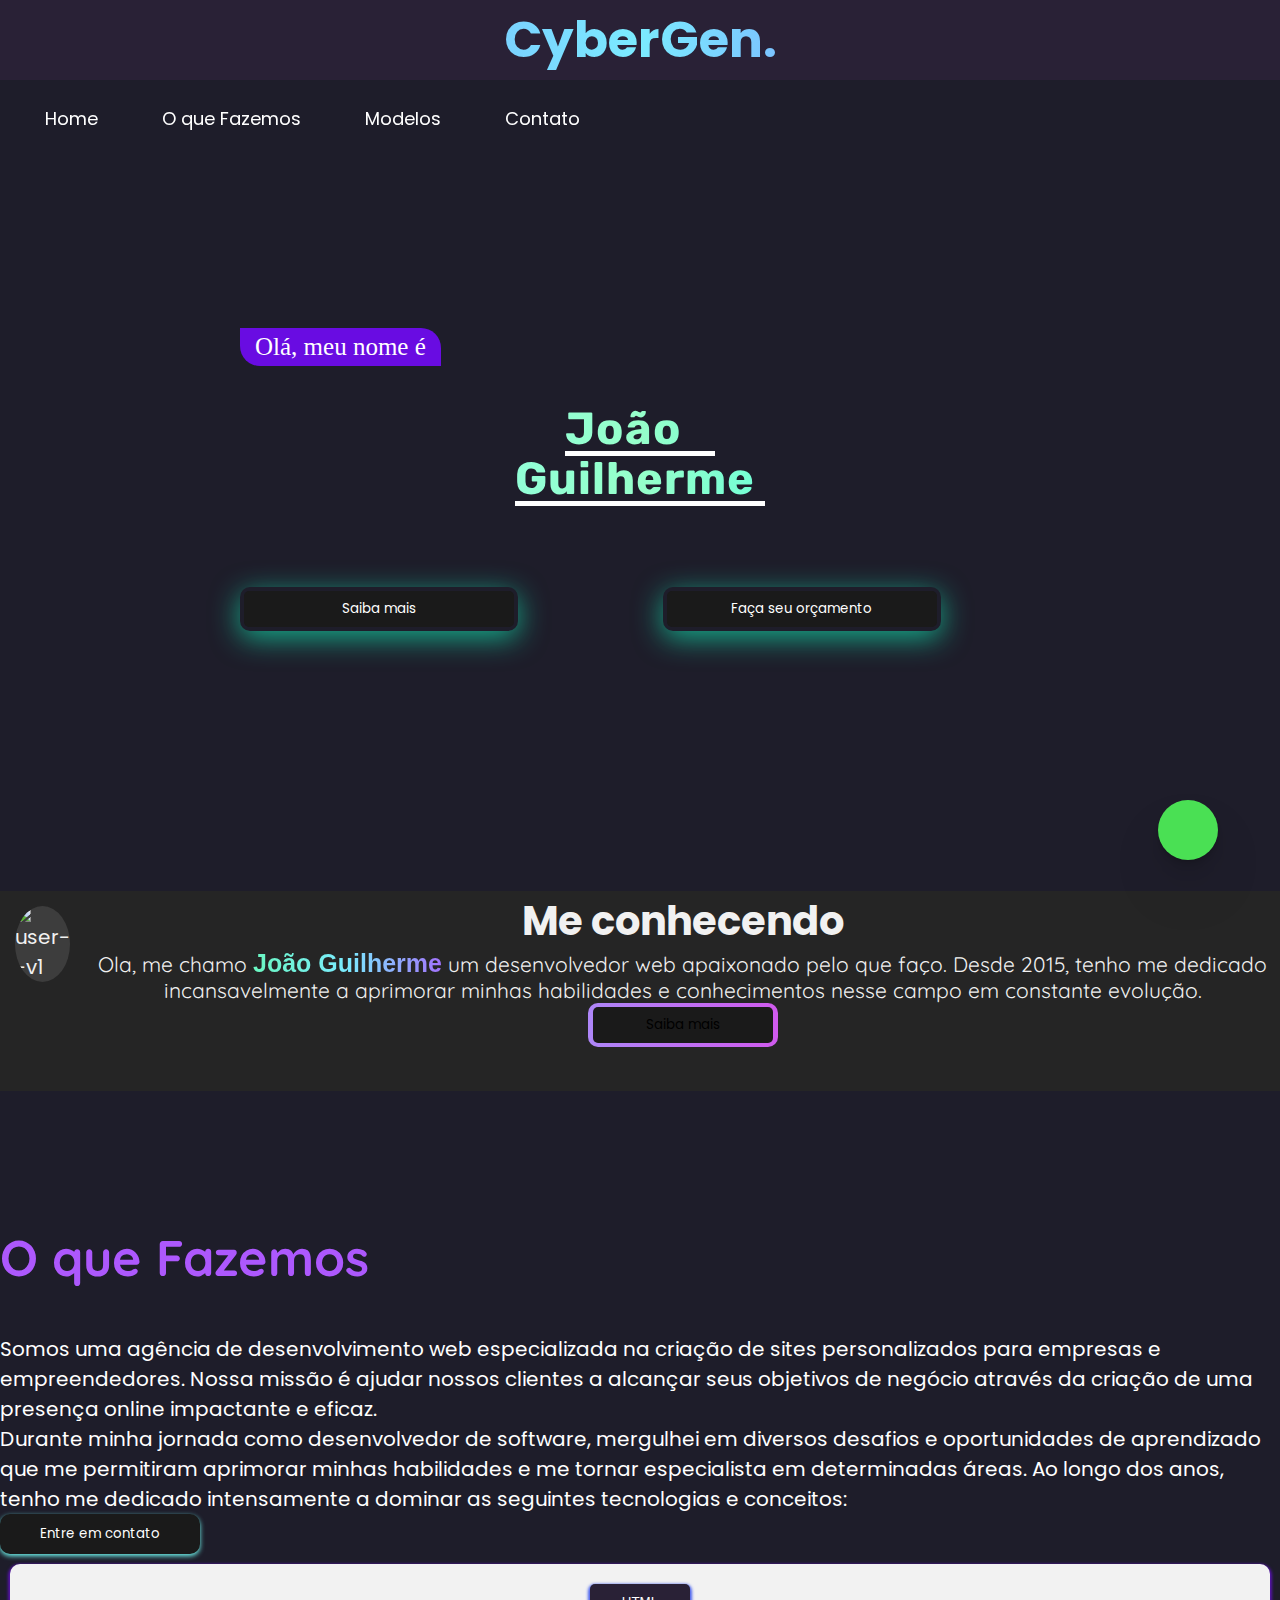
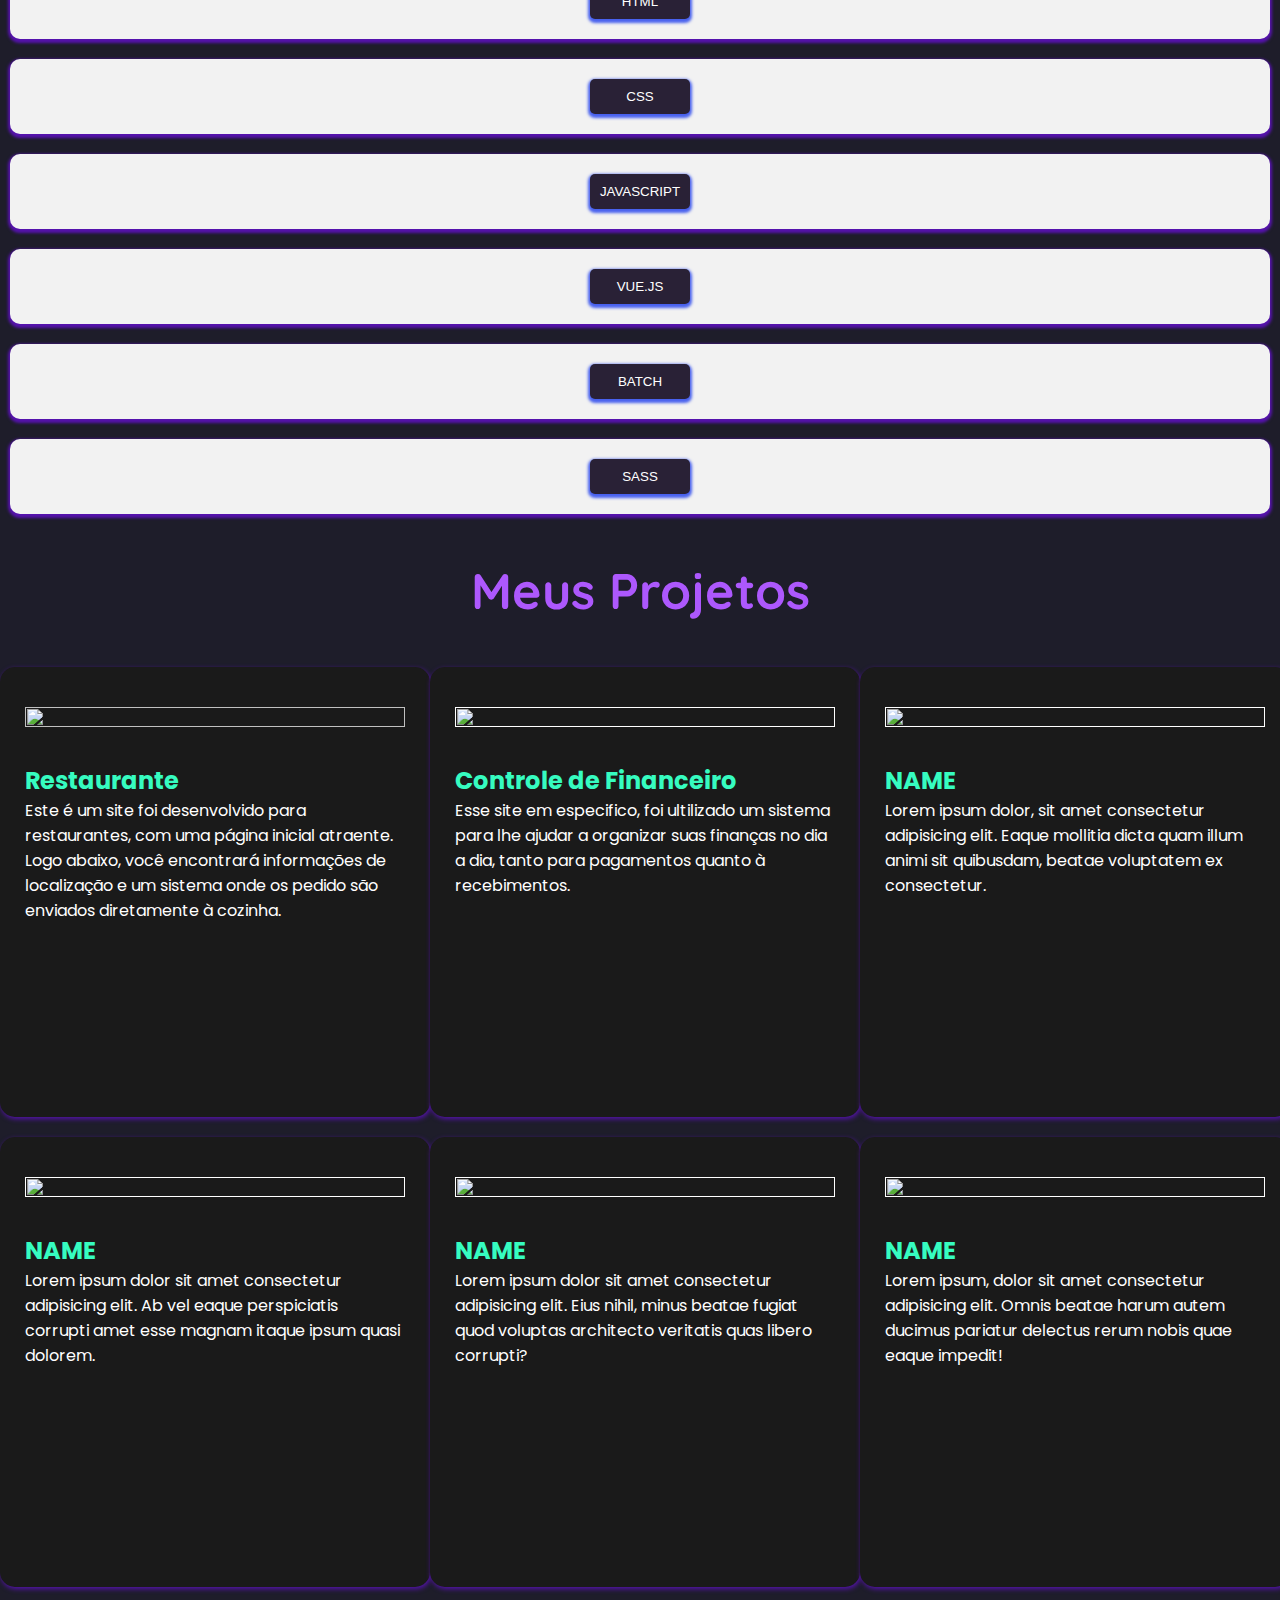
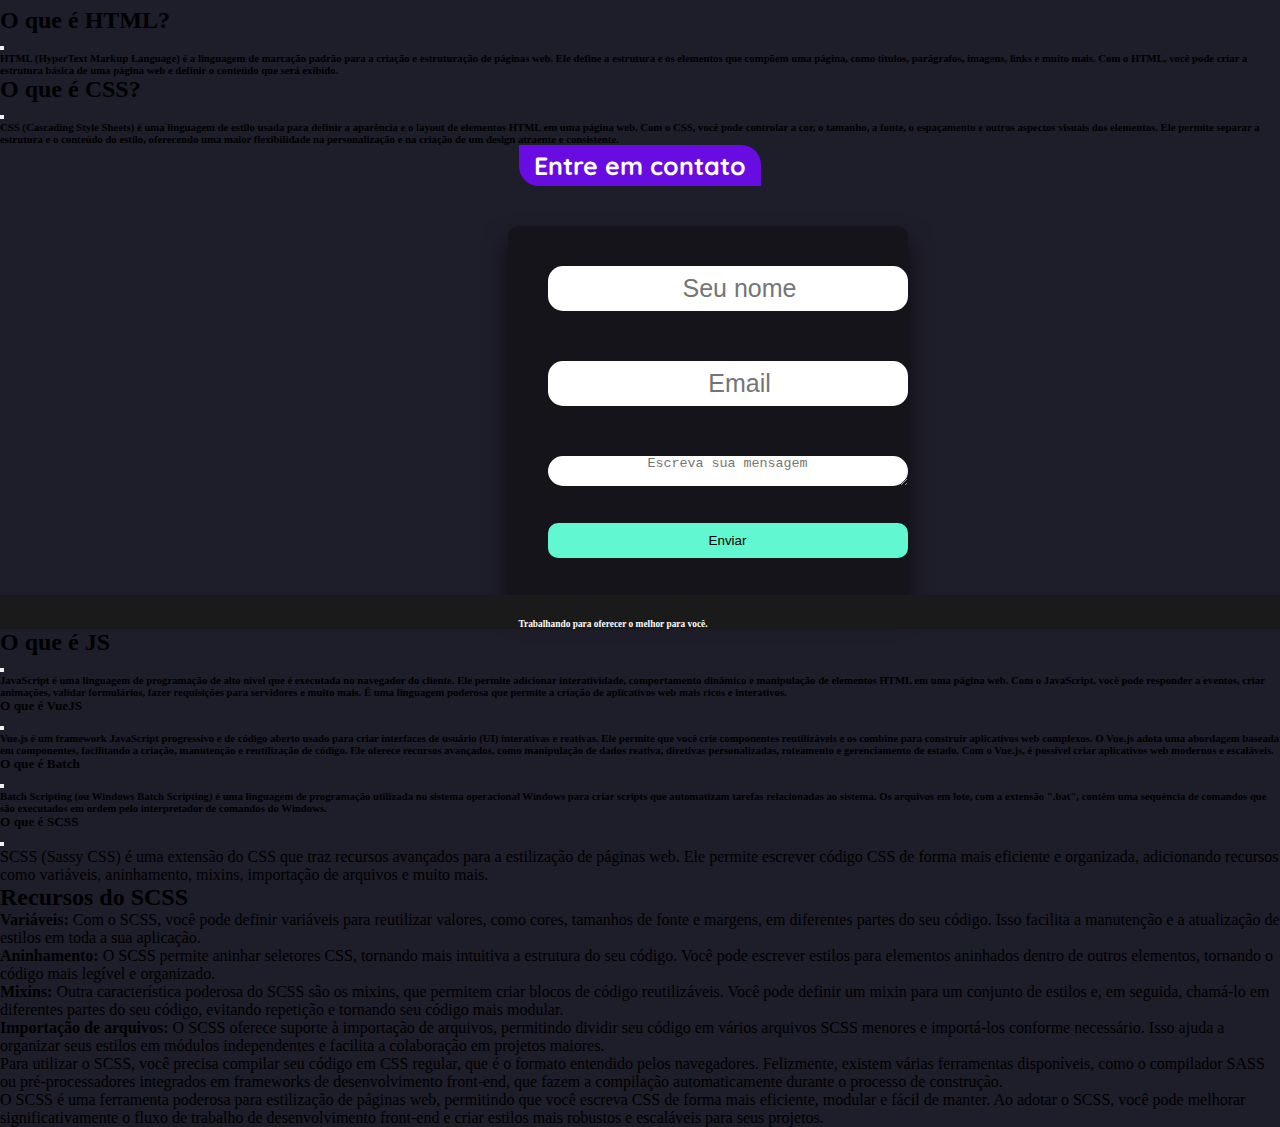
==== index.html @ 1cf675a3 "Add files via upload" ====
<!DOCTYPE html>
<html lang="en">

<head>
  <meta charset="UTF-8">
  <meta http-equiv="X-UA-Compatible" content="IE=edge">
  <meta name="viewport" content="width=device-width, initial-scale=1.0">
  <link rel="stylesheet" href="style.css">
  <link rel="preconnect" href="https://fonts.googleapis.com">
  <link rel="preconnect" href="https://fonts.gstatic.com" crossorigin>
  <link href="https://fonts.googleapis.com/css2?family=Space+Grotesk&display=swap" rel="stylesheet">
  <link href="https://cdn.jsdelivr.net/npm/bootstrap@5.3.0-alpha3/dist/css/bootstrap.min.css" rel="stylesheet"
    integrity="sha384-KK94CHFLLe+nY2dmCWGMq91rCGa5gtU4mk92HdvYe+M/SXH301p5ILy+dN9+nJOZ" crossorigin="anonymous">
  <link rel="preconnect" href="https://fonts.googleapis.com">
  <link rel="preconnect" href="https://fonts.gstatic.com" crossorigin>
  <link href="https://fonts.googleapis.com/css2?family=Quicksand&display=swap" rel="stylesheet">
  <link rel="preconnect" href="https://fonts.googleapis.com">
  <link rel="preconnect" href="https://fonts.gstatic.com" crossorigin>
  <link href="https://fonts.googleapis.com/css2?family=Quicksand&display=swap" rel="stylesheet">
  <link rel="preconnect" href="https://fonts.googleapis.com">
  <link rel="preconnect" href="https://fonts.gstatic.com" crossorigin>
  <link href="https://fonts.googleapis.com/css2?family=Raleway:wght@100;200;300;400;700;900&display=swap" <link
    rel="preconnect" href="https://fonts.googleapis.com">
  <link rel="preconnect" href="https://fonts.gstatic.com" crossorigin>
  <link href="https://fonts.googleapis.com/css2?family=Rubik&display=swap" rel="stylesheet">
  <link rel="preconnect" href="https://fonts.googleapis.com">
  <link rel="preconnect" href="https://fonts.gstatic.com" crossorigin>
  <link href="https://fonts.googleapis.com/css2?family=Poppins&display=swap" rel="stylesheet">
  <link rel="shortcut icon" href="icons8-código-fonte-100.png" type="image/x-icon">
  <title>CyberGen.</title>
  <style>
    .whatsapp-fixed {
      position: fixed;
      bottom: 40px;
      right: 62px;
      z-index: 9;
    }

    .btn-whatsapp {
      background-color: #4ae054;
      color: #fff;
      border-radius: 100%;
      transition: background-color .5s;
      width: 60px !important;
      height: 60px !important;
      line-height: 70px;
      position: relative !important;
      display: block;
      transform: none !important;
      z-index: 9;
      text-align: center;
      box-shadow:
        0 1px 2px rgba(0, 0, 0, 0.07),
        0 2px 4px rgba(0, 0, 0, 0.07),
        0 4px 8px rgba(0, 0, 0, 0.07),
        0 8px 16px rgba(0, 0, 0, 0.07),
        0 16px 32px rgba(0, 0, 0, 0.07),
        0 32px 64px rgba(0, 0, 0, 0.07);
    }

    .btn-whatsapp:hover {
      background-color: #53ca5b;
    }

    .whatsapp-fixed a.video-vemo-icon.btn-whatsapp i {
      font-size: 32px;
      color: #fff;
      animation: sm-shake-animation linear 1.5s infinite;
      animation-delay: 3s;
    }

    .rs-video .animate-border .video-vemo-icon:before {
      content: "";
      border: 2px solid #fff;
      position: absolute;
      z-index: 0;
      left: 50%;
      top: 50%;
      opacity: 0;
      transform: translateX(-50%) translateY(-50%);
      display: block;
      width: 180px;
      height: 180px;
      border-radius: 50%;
      animation: zoomBig 3.25s linear infinite;
      -webkit-animation-delay: 4s;
      animation-delay: 4s;
    }

    .rs-video .animate-border .video-vemo-icon:after {
      content: "";
      border: 2px solid #fff;
      position: absolute;
      opacity: 0;
      z-index: 0;
      left: 50%;
      top: 50%;
      transform: translateX(-50%) translateY(-50%);
      display: block;
      width: 180px;
      height: 180px;
      border-radius: 50%;
      animation: zoomBig 3.25s linear infinite;
      -webkit-animation-delay: 3s;
      animation-delay: 3s;
    }

    .btn-whatsapp:after,
    .btn-whatsapp:before {
      border: 2px solid #30bf39 !important;
      width: 130px !important;
      height: 130px !important;
    }

    .sm-red-dot {
      position: absolute;
      right: 4px;
      top: 4px;
      width: 12px;
      height: 12px;
      margin: 0 auto;
      background: red;
      transform: scale(0);
      border-radius: 50%;
      animation-name: notificationPoint;
      animation-duration: 300ms;
      animation-fill-mode: forwards;
      animation-delay: 3s;
    }

    .quick-message {
      position: absolute;
      bottom: 4px;
      right: 88px;
      width: max-content;
      border-radius: 0;
      background: #393b39;
    }

    .line-up {
      opacity: 0;
      animation-name: anim-lineUp;
      animation-duration: 0.75s;
      animation-fill-mode: forwards;
      animation-delay: 5s;
    }

    .quick-message p {
      line-height: 40px;
      font-size: 15px;
      padding: 4px 16px;
      height: 40px;
      position: relative;
      color: #fff;
      margin: 0;
    }

    .quick-message .seta-direita:before {
      display: inline-block;
      content: "";
      vertical-align: middle;
      width: 0;
      height: 0;
      border-top: 20px solid transparent;
      border-bottom: 20px solid transparent;
      border-left: 20px solid #393b39;
      position: absolute;
      bottom: 3px;
      right: -30px;
    }

    #hover-message {
      display: none;
    }

    .whatsapp-fixed:hover #hover-message {
      display: block;
    }

    @keyframes zoomBig {
      0% {
        transform: translate(-50%, -50%) scale(.5);
        opacity: 1;
        border-width: 3px
      }

      40% {
        opacity: .5;
        border-width: 2px
      }

      65% {
        border-width: 1px
      }

      100% {
        transform: translate(-50%, -50%) scale(1);
        opacity: 0;
        border-width: 1px
      }
    }

    @keyframes sm-shake-animation {
      0% {
        transform: rotate(0) scale(1) skew(0.017rad)
      }

      25% {
        transform: rotate(0) scale(1) skew(0.017rad)
      }

      35% {
        transform: rotate(-0.3rad) scale(1) skew(0.017rad)
      }

      45% {
        transform: rotate(0.3rad) scale(1) skew(0.017rad)
      }

      55% {
        transform: rotate(-0.3rad) scale(1) skew(0.017rad)
      }

      65% {
        transform: rotate(0.3rad) scale(1) skew(0.017rad)
      }

      75% {
        transform: rotate(0) scale(1) skew(0.017rad)
      }

      100% {
        transform: rotate(0) scale(1) skew(0.017rad)
      }
    }

    @keyframes notificationPoint {
      from {
        transform: scale(0)
      }

      to {
        transform: scale(1)
      }
    }

    @keyframes anim-lineUp {
      from {
        transform: translateY(100%);
      }

      to {
        opacity: 1;
        transform: translateY(0%);
      }
    }
  </style>

</head>

<body style="background:#1e1d2a; color: white;" id="body">
  <nav class="nav" id="nav">
    <div class="nav-title" id="title-nav"><a href="index.php" style="text-decoration: none;">CyberGen.</a></div>
    <div class="d-flex justify-content-center nav-menu">
      <a href="index.php" class="line text-nav" onclick="linkOpenNav('secao1')">Home</a>
      <a href="#about" class="line text-nav" onclick="linkOpenNav('secao2')">O que Fazemos</a>
      <a href="#modelo" class="line text-nav" onclick="linkOpenNav('secao3')">Modelos</a>
      <a href="https://wa.me/5537999066606" class="line text-nav" onclick="linkOpenNav('secao4')"
        target="_blank">Contato</a>
    </div>
  </nav>
  <!-- Whatsapp botão -->
  <div class="rs-video whatsapp-fixed">
    <div class="animate-border">
      <a alt="Whatsapp" class="video-vemo-icon btn-whatsapp" aria-label="WhatsApp"
        href="http://api.whatsapp.com/send?1=pt_BR&amp;phone=5521971308336" target="_blank" rel="noopener noreferrer"
        onclick="gtag_report_conversion(undefined)">
        <i class="fab fa-whatsapp"></i>
        <div class="sm-red-dot"></div>
      </a>
    </div>
  </div>



  <div class="container d-block gtx-aport text-center ">
    <div class="row">
      <div class=" mt-5">
        <div class=" d-flex">
          <div class="d-block gtx">
            <div class="before_name ">Olá, meu nome é</div><br>
            <div class="name">
              <div class=" joaoname"><span class="nameone"> João</span> <span class="nametwo">Guilherme</span> </div>
            </div>
            <div class="icons">
              <a href="" target="_blank"><img src="img/icons8-telegram-48.png" alt=""></a>
              <a href="" target="_blank"><img src="img/icons8-twitter-48.png" alt=""></a>
              <a href="https://github.com/Joao-Soaress" target="_blank"><img src="img/icons8-github-48.png" alt=""></a>
            </div>
            <div class="div">
              <div class="btn-gtx gradient-border mb-5 btn-side">
                <button class="btn-dark btn-general-m1 text-light"><a href="joao.html" target="_blank">Saiba
                    mais</a></button>
              </div>
              <div class=" btn-gtx gradient-border mb-5 btn-con btn-side btn-si">
                <button class="btn-dark btn-general-m1 text-light"><a href="joao.html" target="_blank">Faça seu
                    orçamento</a></button>
              </div>

            </div>
            <a href="#about">
              <div class="scroll-arrows">

                <i class="fas fa-chevron-down text-light"></i>
                <i class="fas fa-chevron-down  text-light"></i>
              </div>
            </a>

          </div>


          <div class="main">
            <a href="saibamais.htlm" target="_blank">

              <img src="img/svgviewer-output (8).png " class="img-abrend" style="  margin-top: 20vh;    height: 35vh; "
                alt="">
            </a>
          </div>
        </div>
      </div>
    </div>
  </div>
  <i id="about"></i>
  <div class="d-block">

    <br>
    <div class="conteiner apre">
      <div class="apresentacao d-flex" style="width: 100%;background-color: rgb(37, 37, 37);">
        <div class="img-joao-gtx"><img class="border-img" src="https://img.icons8.com/ios/100/000000/user--v1.png"
            alt="user--v1" / style="border-radius: 50%;" alt="">
        </div>
        <div class="text-apre-gtx1 text-center mt-1">
          <div class="text-center">
            <h1>Me conhecendo</h1>
          </div>
          <div class="content font-5 mt-3">
            <p>Ola, me chamo <span class="Joao">João Guilherme</span> um desenvolvedor web apaixonado pelo que
              faço. Desde 2015, tenho me dedicado incansavelmente a aprimorar minhas habilidades e conhecimentos
              nesse campo em constante evolução. </p>
          </div>
          <div class="button gradient-border animationhover mb-5">
            <a href="joao.html" target="_blank"><button class="btn-dark text-light text ">Saiba mais</button></a>
          </div>
        </div>
      </div>

    </div>
  </div>
  <div class="container-block">
    <div class="container-fluid" id="secao1">
      <div class="row">
        <div class="col-lg-6 col-md-12 align-self-center text-center" style="margin: 0 auto;">
          <h2 class="title-section">O que Fazemos</h2>
          <p class="description-section">
            Somos uma agência de desenvolvimento web especializada na criação de sites personalizados para
            empresas e empreendedores. Nossa missão é ajudar nossos clientes a alcançar seus objetivos de negócio
            através da criação de uma presença online impactante e eficaz.
          </p>
          <p class="description-section">
            Durante minha jornada como desenvolvedor de software, mergulhei em diversos desafios e oportunidades de
            aprendizado que me permitiram aprimorar minhas habilidades e me tornar especialista em determinadas
            áreas. Ao longo dos anos, tenho me dedicado intensamente a dominar as seguintes tecnologias e conceitos:
          </p>
          <div class="img-cont">
            <img src="img/icons8-html-96.png" alt="" class="card-img-top">
            <img src="img/icons8-css-96.png" alt="" class="card-img-top">
            <img src="img/icons8-js-96.png" alt="" class="card-img-top">
            <img src="img/icons8-vue-js-96.png" alt="" class="card-img-top">
            <img
              src="img/png-clipart-batch-file-computer-icons-computer-file-ms-dos-cmd-icon-electronics-commandline-interface.png"
              alt="" class="card-img-top">
            <img src="https://cdn.jsdelivr.net/gh/devicons/devicon/icons/sass/sass-original.svg" alt=""
              class="card-img-top">
          </div>
          <button class="btn-portifolio btn-dark" style="font-family: 'Poppins', sans-serif;">
            <a href="" class="text-decoration-none">Entre em contato</a>
          </button>
        </div>
        <div class="col-lg-5 col-md-12 display-teste">
          <div class="row">
            <div class="col-md-4 col-sm-6">
              <div class="card bg-dark">
                <img src="img/icons8-html-96.png" alt="" class="card-img-top">
                <button class="bnt cont-btn" type="button" data-bs-toggle="modal"
                  data-bs-target="#modalhtml">HTML</button>
              </div>
            </div>
            <div class="col-md-4 col-sm-6">
              <div class="card bg-dark">
                <img src="img/icons8-css-96.png" alt="" class="card-img-top">
                <button class="bnt cont-btn" type="button" data-bs-toggle="modal"
                  data-bs-target="#modalcss">CSS</button>
              </div>
            </div>
            <div class="col-md-4 col-sm-6">
              <div class="card bg-dark">
                <img src="img/icons8-js-96.png" alt="" class="card-img-top">
                <button class="bnt cont-btn" type="button" data-bs-toggle="modal"
                  data-bs-target="#meujs">JavaScript</button>
              </div>
            </div>
            <div class="col-md-4 col-sm-6">
              <div class="card bg-dark">
                <img src="img/icons8-vue-js-96.png" alt="" class="card-img-top">
                <button class="bnt cont-btn" type="button" data-bs-toggle="modal"
                  data-bs-target="#meuvue">Vue.js</button>
              </div>
            </div>
            <div class="col-md-4 col-sm-6">
              <div class="card bg-dark">
                <img
                  src="img/png-clipart-batch-file-computer-icons-computer-file-ms-dos-cmd-icon-electronics-commandline-interface.png"
                  alt="" class="card-img-top">
                <button class="bnt cont-btn" type="button" data-bs-toggle="modal"
                  data-bs-target="#modalpython">Batch</button>
              </div>
            </div>
            <div class="col-md-4 col-sm-6">
              <div class="card bg-dark">
                <img src="https://cdn.jsdelivr.net/gh/devicons/devicon/icons/sass/sass-original.svg" alt=""
                  class="card-img-top">
                <button class="bnt cont-btn" data-bs-toggle="modal" data-bs-target="#modalscss">Sass</button>
              </div>
            </div>
          </div>
        </div>
      </div>
    </div>
  </div> <i id="modelo"></i>




  <div class="container-fluid">
    <div class="row">
      <div class="models">
        <div class=" align-self-center text-center">
          <h2 class="title-section models-title">Meus Projetos</h2>
          <div class="grid__projetos">
            <div class="box__models">
              <div class="content-text-hover"><a href="restaurante-exemplo/index.html">
                  <div class="content-text">
                    <img src="img - Copia (2)/page-down-restaurante.png" alt="">

                    <div class="text-card">
                      <h2 class="h2-card">Restaurante</h2>
                      <span>Este é um site foi desenvolvido para restaurantes, com uma página inicial atraente. Logo
                        abaixo, você encontrará informações de localização e um sistema onde os pedido são enviados
                        diretamente à cozinha.</span><br>
                </a>

              </div>
            </div>
          </div>
        </div>

        <div class="box__models">
          <div class="content-text-hover"><a href="">
              <div class="content-text">
                <img src="img/pagamento.png" alt="">

                <div class="text-card">
                  <h2 class="h2-card">Controle de Financeiro</h2>
                  <span>Esse site em especifico, foi ultilizado um sistema para lhe ajudar a organizar suas finanças no
                    dia a dia, tanto para pagamentos quanto à recebimentos. </span>
            </a>

          </div>

        </div>
      </div>
    </div>
    <div class="box__models">
      <div class="content-text-hover"><a href="">
          <div class="content-text">
            <img src="" alt="">

            <div class="text-card">
              <h2 class="h2-card">NAME</h2>
              <span>Lorem ipsum dolor, sit amet consectetur adipisicing elit. Eaque mollitia dicta quam illum animi sit
                quibusdam, beatae voluptatem ex consectetur.</span>
        </a>

      </div>
    </div>
  </div>
  </div>
  <div class="box__models">
    <div class="content-text-hover"><a href="">
        <div class="content-text">
          <img src="" alt="">

          <div class="text-card">
            <h2 class="h2-card">NAME</h2>
            <span>Lorem ipsum dolor sit amet consectetur adipisicing elit. Ab vel eaque perspiciatis corrupti amet esse
              magnam itaque ipsum quasi dolorem.</span>
      </a>

    </div>



  </div>
  </div>
  </div>
  <div class="box__models">
    <div class="content-text-hover">
      <div class="content-text"> <a href="">
          <img src="" alt="">

          <div class="text-card">
            <h2 class="h2-card">NAME</h2>
            <span>Lorem ipsum dolor sit amet consectetur adipisicing elit. Eius nihil, minus beatae fugiat quod voluptas
              architecto veritatis quas libero corrupti?</span>
        </a>

      </div>



    </div>
  </div>
  </div>
  <div class="box__models">
    <div class="content-text-hover">
      <div class="content-text"> <a href="">
          <img src="" alt="">

          <div class="text-card">
            <h2 class="h2-card">NAME</h2>
            <span>Lorem ipsum, dolor sit amet consectetur adipisicing elit. Omnis beatae harum autem ducimus pariatur
              delectus rerum nobis quae eaque impedit!</span>
        </a>

      </div>


    </div>
  </div>
  </div>
  </div>

  </div>
  </div>
  </div>
  </div>

  <!-- Modal -->
  <div class="modal text-dark fade" id="modalhtml" tabindex="-1" aria-labelledby="meuModalLabel" aria-hidden="true">
    <div class="modal-dialog">
      <div class="modal-content">
        <div class="modal-header">
          <h2 class="modal-title" id="meuModalLabel">O que é HTML?</h2>
          <button type="button" class="btn-close" data-bs-dismiss="modal" aria-label="Fechar"></button>
        </div>
        <div class="modal-body">
          <h6>HTML (HyperText Markup Language) é a linguagem de marcação padrão para a criação e estruturação de
            páginas web. Ele define a estrutura e os elementos que compõem uma página, como títulos, parágrafos,
            imagens, links e muito mais. Com o HTML, você pode criar a estrutura básica de uma página web e definir
            o conteúdo que será exibido.</h6>
        </div>

      </div>
    </div>
  </div>
  <div class="modal fade" id="modalcss" tabindex="-1" aria-labelledby="meuModalLabel" aria-hidden="true">
    <div class="modal-dialog">
      <div class="modal-content">
        <div class="modal-header">
          <h2 class="modal-title" id="meuModalLabel">O que é CSS?</h2>
          <button type="button" class="btn-close" data-bs-dismiss="modal" aria-label="Fechar"></button>
        </div>
        <div class="modal-body">
          <h6>CSS (Cascading Style Sheets) é uma linguagem de estilo usada para definir a aparência e o layout de
            elementos HTML em uma página web. Com o CSS, você pode controlar a cor, o tamanho, a fonte, o
            espaçamento e outros aspectos visuais dos elementos. Ele permite separar a estrutura e o conteúdo do
            estilo, oferecendo uma maior flexibilidade na personalização e na criação de um design atraente e
            consistente.</h6>
        </div>

      </div>
    </div>
  </div>




  <div class="contato">
    <h4 class="before_name text-center" style="color: white; font-family:'Quicksand'; text-align: center;">Entre em contato</h4>
        <div class="respo">
      <img src="img/logo-brando.png" alt="" style="margin-right: 15vh;">
      <div class="login-box">
        <form data-aos="fade-left" data-aos-delay="700" data-aos-easing="ease-in" data-aos-duration="1000" action="https://formsubmit.co/joaosocial1704@gmail.com" method="POST">
          <input type="text" name="name" class="inputs" style="width: 40vh;border: none;outline: none;" placeholder="Seu nome" required=""><br>
          <input type="email" name="email" class="inputs" style="width:40vh;border: none;outline: none;" placeholder="Email" required=""><br>
          <textarea class="inputs textarea" name="message" placeholder="Escreva sua mensagem" style="width: 40vh;border: none;outline: none;text-align: center;"></textarea>
          <button type="submit"onclick="enviarEmail()">Enviar</button>
        </form>
      </div>
    </div>
  </div>
  <footer class="footer">
    <div class="text-footer">
      <h6 style="margin-top: auto;">Trabalhando para oferecer o melhor para você.</h6>
      <div class="icons">
        <a href=""><img src="img/icons8-telegram-48.png" alt=""></a>
        <a href=""><img src="img/icons8-twitter-48.png" alt=""></a>
        <a href=""> <img src="img/icons8-github-48.png" alt=""></a>
      </div>
    </div>
  </footer>

  <div class="modal fade" id="meujs" tabindex="-1" aria-labelledby="meuModalLabel" aria-hidden="true">
    <div class="modal-dialog">
      <div class="modal-content">
        <div class="modal-header">
          <h2 class="modal-title" id="meuModalLabel">O que é JS</h5>
            <button type="button" class="btn-close" data-bs-dismiss="modal" aria-label="Fechar"></button>
        </div>
        <div class="modal-body">
          <h6>JavaScript é uma linguagem de programação de alto nível que é executada no navegador do cliente. Ele
            permite adicionar interatividade, comportamento dinâmico e manipulação de elementos HTML em uma página
            web. Com o JavaScript, você pode responder a eventos, criar animações, validar formulários, fazer
            requisições para servidores e muito mais. É uma linguagem poderosa que permite a criação de aplicativos
            web mais ricos e interativos.</h6>
        </div>
      </div>
    </div>
  </div>
  <div class="modal fade" id="meuvue" tabindex="-1" aria-labelledby="meuModalLabel" aria-hidden="true">
    <div class="modal-dialog">
      <div class="modal-content">
        <div class="modal-header">
          <h5 class="modal-title" id="meuModalLabel">O que é VueJS</h5>
          <button type="button" class="btn-close" data-bs-dismiss="modal" aria-label="Fechar"></button>
        </div>
        <div class="modal-body">
          <h6>
            Vue.js é um framework JavaScript progressivo e de código aberto usado para criar interfaces de usuário
            (UI) interativas e reativas. Ele permite que você crie componentes reutilizáveis e os combine para
            construir aplicativos web complexos. O Vue.js adota uma abordagem baseada em componentes, facilitando a
            criação, manutenção e reutilização de código. Ele oferece recursos avançados, como manipulação de dados
            reativa, diretivas personalizadas, roteamento e gerenciamento de estado. Com o Vue.js, é possível criar
            aplicativos web modernos e escaláveis.</h6>
        </div>

      </div>
    </div>
  </div>
  <div class="modal fade" id="modalpython" tabindex="-1" aria-labelledby="meuModalLabel" aria-hidden="true">
    <div class="modal-dialog">
      <div class="modal-content">
        <div class="modal-header">
          <h5 class="modal-title" id="meuModalLabel">O que é Batch</h5>
          <button type="button" class="btn-close" data-bs-dismiss="modal" aria-label="Fechar"></button>
        </div>
        <div class="modal-body">
          <h6>Batch Scripting (ou Windows Batch Scripting) é uma linguagem de programação utilizada no sistema
            operacional Windows para criar scripts que automatizam tarefas relacionadas ao sistema. Os arquivos em
            lote, com a extensão ".bat", contêm uma sequência de comandos que são executados em ordem pelo
            interpretador de comandos do Windows. </h6>
        </div>

      </div>
    </div>
  </div>
  <div class="modal fade " id="modalscss" tabindex="-1" aria-labelledby="meuModalLabel" aria-hidden="true">
    <div class="modal-dialog">
      <div class="modal-content">
        <div class="modal-header">
          <h5 class="modal-title" id="meuModalLabel">O que é SCSS</h5>
          <button type="button" class="btn-close" data-bs-dismiss="modal" aria-label="Fechar"></button>
        </div>
        <div class="modal-body">
          <p>SCSS (Sassy CSS) é uma extensão do CSS que traz recursos avançados para a estilização de páginas web.
            Ele permite escrever código CSS de forma mais eficiente e organizada, adicionando recursos como
            variáveis, aninhamento, mixins, importação de arquivos e muito mais.</p>

          <h2>Recursos do SCSS</h2>
          <ul>
            <li><strong>Variáveis:</strong> Com o SCSS, você pode definir variáveis para reutilizar valores, como
              cores, tamanhos de fonte e margens, em diferentes partes do seu código. Isso facilita a manutenção e a
              atualização de estilos em toda a sua aplicação.</li>
            <li><strong>Aninhamento:</strong> O SCSS permite aninhar seletores CSS, tornando mais intuitiva a
              estrutura do seu código. Você pode escrever estilos para elementos aninhados dentro de outros
              elementos, tornando o código mais legível e organizado.</li>
            <li><strong>Mixins:</strong> Outra característica poderosa do SCSS são os mixins, que permitem criar
              blocos de código reutilizáveis. Você pode definir um mixin para um conjunto de estilos e, em seguida,
              chamá-lo em diferentes partes do seu código, evitando repetição e tornando seu código mais modular.
            </li>
            <li><strong>Importação de arquivos:</strong> O SCSS oferece suporte à importação de arquivos, permitindo
              dividir seu código em vários arquivos SCSS menores e importá-los conforme necessário. Isso ajuda a
              organizar seus estilos em módulos independentes e facilita a colaboração em projetos maiores.</li>
          </ul>

          <p>Para utilizar o SCSS, você precisa compilar seu código em CSS regular, que é o formato entendido pelos
            navegadores. Felizmente, existem várias ferramentas disponíveis, como o compilador SASS ou
            pré-processadores integrados em frameworks de desenvolvimento front-end, que fazem a compilação
            automaticamente durante o processo de construção.</p>

          <p>O SCSS é uma ferramenta poderosa para estilização de páginas web, permitindo que você escreva CSS de
            forma mais eficiente, modular e fácil de manter. Ao adotar o SCSS, você pode melhorar significativamente
            o fluxo de trabalho de desenvolvimento front-end e criar estilos mais robustos e escaláveis para seus
            projetos.</p>
        </div>

      </div>
    </div>
  </div>

  <script src="https://cdn.emailjs.com/sdk/2.6.4/email.min.js"></script>

  <script src="https://cdnjs.cloudflare.com/ajax/libs/bootstrap/5.0.0/js/bootstrap.bundle.min.js"></script>

  <script src="js/jquery-3.5.1.min.js"></script>
  <script src="js/bootstrap.min.js"></script>
  <script src="script.js"></script>
  <script src="https://kit.fontawesome.com/fc1c19f0f3.js" crossorigin="anonymous"></script>

</body>

</html>
---- style.css ----
@import url("https://fonts.googleapis.com/css2?family=Poppins&display=swap");
@import url("https://fonts.googleapis.com/css2?family=Poppins:wght@300&display=swap");
* {
  margin: 0;
  padding: 0;
  box-sizing: border-box;
}

body {
  overflow-x: hidden;
  border: none;
}
::selection {
  background: rgb(158, 68, 233);
  color: white;
}
body::-webkit-scrollbar {
  width: 5px; /* width of the entire scrollbar */
}
.img-cont {
  display: none;
}
/* CSS styles for larger screens */
@media (min-width: 768px) {
  /* Add your styles for larger screens here */
  .container-block {
    margin-top: 15vh;
  }
  .display {
    display: flex;
    padding-top: 10vh;
    align-items: flex-start;
  }
  .cont {
    width: 250px;
    height: 250px;
    border-radius: 10px;
  }
  .mt-md-5 {
    margin-top: 5rem;
  }
}

/* CSS styles for smaller screens */
@media (max-width: 767px) {
  /* Add your styles for smaller screens here */
  .container-block {
    margin-top: 10vh;
  }
  .display {
    display: block;
    padding-top: 0;
    align-items: flex-start;
  }
  .cont {
    width: 150px;
    height: 150px;
    border-radius: 5px;
  }
  .mt-md-5 {
    margin-top: 2rem;
  }
}

body::-webkit-scrollbar-track {
  background: linear-gradient(
    to right,
    rgb(59, 19, 206),
    rgb(61, 13, 173)
  ); /* color of the tracking area */
}

body::-webkit-scrollbar-thumb {
  background-color: rgb(42, 42, 44); /* color of the scroll thumb */
  border-radius: 20px; /* roundness of the scroll thumb */
}

.nav-title {
  font-size: 40px;
  color: white;
  text-align: center;
  padding-top: 5px;
  padding-left: 25px;
  padding: 15px;
  animation: move 4s linear infinite;
  background: linear-gradient(to right, #77f, #7bebff, #7a33ff, #33d0ff, #77f);
  background-clip: text;
  -webkit-background-clip: text;
  -webkit-text-fill-color: transparent;

  background-size: 200% auto;
  font: 700 50px/1 Poppins;
}
@keyframes move {
  to {
    background-position: 200% center;
  }
}
nav {
  height: 80px;
  width: 100%;
  justify-content: space-between;
  position: fixed;
  z-index: 999;
  background-color: #292136;
}

.text-nav {
  color: #5de4fc;
  text-decoration: none;
  font-size: 18px;
  margin-left: 30px;
  padding: 15px;
}

.mt-6 {
  justify-content: center;
}
/* The side navigation menu */

.sidenav.open {
  height: 100%; /* Full-height when open */
}

.content {
  margin-top: 0; /* Push content below the sidenav */
  transition: 0.5s; /* Transition effect for the content */
}

/* The navigation menu links */
.sidenav a,
input {
  padding: 8px 8px 8px 32px;
  text-decoration: none;
  font-size: 25px;
  color: white;
  display: block;
  text-align: center;
  font-family: "Raleway", sans-serif;
  transition: 0.3s;
  margin-bottom: 25px;
}

.line::after {
  content: "";
  position: absolute;
  width: 100%;
  height: 3px;
  top: -1px; /* Distância ajustada */
  left: 0;
  background-color: #7e38f0;
  visibility: hidden;
  transform: scaleX(0);
  transition: all 0.3s ease-in-out;
}

.line:hover::after {
  visibility: visible;
  transform: scaleX(1);
}

.line {
  margin-top: 10px; /* Margem superior ajustada */
  font-family: "Poppins", sans-serif;
  position: relative;
  display: inline-block;
  text-decoration: none;
  color: white;
}

/* When you mouse over the navigation links, change their color */
.sidenav a:hover {
  color: #42dbe6;
}

/* Position and style the close button (top right corner) */
.sidenav .closebtn {
  position: absolute;
  top: 0;
  right: 25px;
  font-size: 36px;
  margin-left: 50px;
}

.twiter {
  color: #00acee;
}
.title-section {
  color: #ad58fd;
  font-size: 50px;
  margin-top: 5vh;
  margin-bottom: 5vh;
  font-family: "Quicksand";
}
.description-section {
  font-family: "Poppins", sans-serif;
  font-size: 20px;
}
.about {
  height: 70vh;
}
.container-block {
  margin-top: 15vh;
}
.display {
  display: flex;
  align-items: flex-start;
  margin-right: auto;
}

.cont img {
  margin-left: auto;
  margin-right: auto;
  margin-top: 5vh;
  display: flex;
}
.card {
  display: flex;
  justify-content: center;
  align-items: center;
  position: relative;
  border-radius: 10px;
  box-shadow: 0 2px 3px 2px #5512ad;
  margin: 10px;
  --bs-bg-opacity: 1;
}
.cont-btn:hover {
  box-shadow: 0 1px 3px 1px #57f197;
}

.cont-btn {
  background-color: #292136;
  color: white;
  box-shadow: 0 2px 3px 2px #4861ee;
  transition: 0.3s;
  border: none;
  width: 100px;
  border-radius: 5px;
  height: 35px;
  text-transform: uppercase;
}

.btn-portifolio a {
  color: white;
}

.btn-portifolio:hover {
  box-shadow: 0 3px 6px rgb(0, 247, 255);
}

.btn-portifolio {
  width: 200px;
  height: 40px;
  background-color: #1a1a1a;
  border: none;
  box-shadow: 0 2px 5px rgb(113, 248, 241);
  border-radius: 10px;
  transition: 0.5s;
}

.display {
  display: flex;
  align-items: center;
  justify-content: center;
  flex-wrap: wrap;
}

.cont img {
  width: 100px;
  margin: 0;
}
.cont {
  display: flex;
  justify-content: center;
  align-items: center;

  position: relative;
  width: 150px;
  height: 200px;
  align-items: center;
  border-radius: 10px;
  box-shadow: 0 2px 3px 2px #5512ad;
  margin: 10px;
  background-color: #1a1a1a;
  flex-direction: column;
  flex: 1 0 20%; /* Define a largura relativa de cada item */
}

@media (max-width: 767px) {
  .row-lin {
    display: contents;
  }
  .display .row {
    display: flex;
  }
  .display {
    display: contents;
  }
}

/* cards */
.card {
  background-color: #f2f2f2;
  border-radius: 10px;
  padding: 20px;
  margin-bottom: 20px;
}

h2.title {
  font-size: 24px;
  margin-top: 0;
}

p.copy {
  font-size: 16px;
  color: #666;
}

button.btn {
  background-color: #337ab7;
  color: #fff;
  padding: 10px 20px;
  border: none;
  border-radius: 5px;
  font-size: 16px;
  cursor: pointer;
}

/* cards finish */
@media (max-width: 768px) {
  .cont {
    flex-basis: 45%; /* Em telas menores, aumenta o tamanho dos elementos para ocupar mais espaço */
  }
}

.mt-md-5 {
  margin-top: 5rem; /* ou a quantidade desejada em rem */
}

/* Style page content - use this if you want to push the page content to the right when you open the side navigation */

/* On smaller screens, where height is less than 450px, change the style of the sidenav (less padding and a smaller font size) */
@media screen and (max-height: 450px) {
  .sidenav {
    padding-top: 15px;
  }
  .sidenav a {
    font-size: 18px;
  }
}
/* part of low */
/* part of low */

a {
  text-decoration: none;
}
.ola button {
  text-decoration: none;
  color: #36ffbc;
}
.link-button {
  max-width: 320px;
  height: 60px;
  position: relative;
  border-radius: 10px;
  background: linear-gradient(to right, #a272fc, purple);
  margin-left: auto;
  margin-right: auto;
  animation: gradient 2s infinite;
  margin-bottom: 0;
}
.btn-general-m1:hover {
  color: black;
  transition: 0.3;
}

.btn-general-m1 {
  width: 30vh;
  background-color: #1a1a1a;
  font-family: "Poppins", sans-serif;
  border: none;
  border-radius: 5px;
  height: 4vh;
}
.contato {
  display: flex;
  align-items: center;
  flex-direction: column;
  background-color: #f2f2f2;
}
.respo{
  display: flex;
}


.btn-side:hover {
  box-shadow: rgb(113, 241, 250) 0px 3px 29px 0px;
}
.btn-con {
  margin-right: 30vh;
}
.btn-si{
  margin-left: 5vh;
}
.btn-gtx {
  max-width: 31vh;
  display: flex;
  padding: 4px;
  border-radius: 10px;
  /* background: linear-gradient(to right,#72c9fc, rgb(70, 223, 185)); */
  box-shadow: rgba(18, 252, 193, 0.637) 0px 7px 29px 0px;
  margin-right: auto;
  transition: 1s;
}

.btn-general-m1 a {
  text-decoration: none;
}

.btn-port-m1 {
  background-color: transparent;
}
.btn-port-m1-orcamento {
  background-color: transparent;
}
.text-port-m1 span {
  font-size: 30px;
  font-family: "Quicksand", sans-serif;
  width: 100%;
  margin-top: auto;
}
.text-port-m1 {
  display: flex;
}

.form {
  text-align: center;
  margin: 0;
  box-sizing: border-box;
  font-family: Inter, Helvetica, Arial, sans-serif;
  transition: all 0.5s ease;
  display: flex;
  flex-direction: column;
  background-color: #1e1d2a;
  padding: 60px 40px;
  border-radius: 15px;
  margin-left: 0;
  left: 0;
}
input {
  border-radius: 15px;
}
textarea {
  border-radius: 15px;
}
a {
  text-decoration: none;
}
.before_name {
  font-size: 25px;
  background-color: #690ce2;
  display: inline-block;
  padding: 5px 15px;
  margin-bottom: 40px;
  color: white;
  border-radius: 0px 20px;
}
.buttons {
  position: relative;
  display: flex;
  margin-top: 1%;
}
.input-side::placeholder {
  color: rgb(255, 255, 255); /* Defina a cor desejada aqui */
}
.input-side {
  border-radius: 50%;
  width: 60px;
  margin-top: 40px;
  height: 60px;
  border: none;
  background: rgb(93, 16, 236);
}
.input-side-js {
  width: 250px;
  border-radius: 10px;
  outline: none;
}
.gtx-port-m1 {
  justify-content: center;
  display: flex;
  height: 500px;
}
.about-m2 {
  display: flex;
  text-align: center;
  height: 100vh;
  position: relative;
}

.text-about-m2 {
  margin-top: 50px;
}
.imageOne .img-about {
  margin-top: 50px;
  max-width: 100%;
  height: auto;
}

.img-about {
  position: absolute;
  opacity: 0.6;
}
.imageOne {
  position: absolute;
  background-size: contain;
  z-index: 1;
  opacity: 1;
}
.imageTwo {
  margin-left: 150px;
  margin-top: 50px;
  opacity: 0.9;
  z-index: 2;
  opacity: 1;
  position: absolute;
}
.images {
  margin-top: 80px;
}
.img {
  position: absolute;
}
.image-about {
  height: 20%;
  border-radius: 40px;
  width: 100%;
}
.QuemSomos {
  color: #42dbe6;
  font-size: 16px;
  font-family: "Roboto", sans-serif;
  margin-right: 50px;
  z-index: 55;
}
.text-about-m2 {
  margin-left: auto;
}
.title-about {
  font-family: "Montserrat", sans-serif;
  margin-right: 10px;
}
.h4-class {
  font-size: 19px;
  line-height: 1.3em;
  font-family: "Montserrat", sans-serif;
  color: rgb(255, 255, 255);
  margin-left: 10px;
  padding-top: 20px;
}
.mude {
  font-family: "Wix Madefor Text", sans-serif;
  font-size: 55px;
  opacity: 1;
  z-index: 2;
}
.mude2 {
  font-family: "Roboto Condensed", sans-serif;
  z-index: 2;
  font-size: 88px;
  opacity: 1;
}
.datalist {
  float: left;
}

.gtx-aport {
  height: 97vh;
  justify-content: center;
  display: flex;
  align-items: center;
}

.animationhover {
  transition: 0.5s;
}

.animationhover:hover {
  box-shadow: 0 2px 5px rgb(115, 248, 215);
  background: none;
}
.mt-md-54 {
  margin-top: 4vh;
}
.btn-dark a {
  font-family: "Poppins", sans-serif;
  color: white;
}
.btn-dark {
  transition: 0.5s;
  font-family: "Poppins", sans-serif;
}
.joaoname {
  background-image: linear-gradient(
    to right,
    rgb(137, 255, 245),
    #96ffca,
    #23fdf2,
    #f77e6e,
    rgb(196, 255, 177)
  );
  background-size: 200% auto;
  font: 700 45px/1 Rubik;
  letter-spacing: 1px;
  -webkit-background-clip: text;
  -webkit-text-fill-color: transparent;
}
.name {
  justify-content: center;
  /* height: 100px; */
}
.name span {
  border-bottom: 5px solid white;
  display: block;
  margin-left: auto;
  margin-right: auto;
}
.nametwo {
  width: 250px;
}
.nameone {
  width: 150px;
}
.div {
  margin-top: 5vh;
  display: flex;
}
.main {
  width: 800px;
  justify-content: center;
  display: flex;
  align-items: center;
  align-content: center;
  border: none;
}
.border-imgg img {
  height: 200px;
  border-radius: 50%;
  border: none;
  width: 220px;
  background: #9604f8;
}
.border-imgg {
  border-radius: 50%;
  border: none;
  display: flex;
  justify-content: center;
  align-items: center;
  margin-top: 150px;
  height: 250px;
  width: 250px;
  box-shadow: rgb(238, 104, 27) 0px 1px 1px 0px inset,
    rgba(136, 136, 250, 0.966) 0px 50px 100px -20px rgba(rgb(50, 250, 250)) 30px
      60px -30px;
  background: rgb(37, 233, 233);
}
.class {
  position: absolute;
}
.card-title {
  color: white;
}
.mt-top {
  margin-top: 5%;
}
.card-link {
  font-family: "Wix Madefor Display", sans-serif;
}
/* scroll */

.link {
  width: 50px;
  height: 50px;
}
/* scroll finish*/
.especializacao {
  width: 100%;
  margin-left: auto;
}

.apre-expe {
  color: rgb(182, 182, 182);
  font-size: 20px;
  font-family: "Anton", sans-serif;
  font-family: "Montserrat", sans-serif;
  width: auto;
}
.text-ex {
  font-family: "Montserrat", sans-serif;
}
.container {
  display: flex;
  width: 100%;
}
.apre {
  font-size: 20px;
  width: auto;
  margin-bottom: 20px;
  color: rgb(241, 241, 241);
  font-family: "Poppins", sans-serif;
}

.about-ling {
  margin-top: 0;
  padding: 0;
  margin: 0;
}
.apresentacao__imagem {
  display: grid;
  place-items: center;
  padding: 15px;
}
.buttons button {
  position: relative;
}

.border-img {
  width: auto;
  display: flex;
  background-color: rgb(61, 61, 61);
  margin: 15px;
}
.apre {
  width: 100%;
}
.apresentacao {
  display: flex;
  height: 200px;
  width: 50px;
}
.text-apre-gtx1 h1 {
  font-family: "Poppins", sans-serif;
}
.text-apre-gtx1 {
  text-align: center;
  margin-left: auto;
  margin-right: auto;
  font-family: "Quicksand", cursive;
}
.font-5 {
  font-size: 21px;
}
.Joao {
  background: linear-gradient(
    to right,
    rgb(106, 247, 193),
    #7bebff,
    #a272fc,
    #f77e6e,
    rgb(196, 255, 177)
  );
  background-clip: text;
  -webkit-background-clip: text;
  -webkit-text-fill-color: transparent;

  background-size: 200% auto;
  font: 700 25px/1 Helvetica;
}
@keyframes gradient {
  from {
    background-position: 0%;
    background: #72fcfc;
  }
  to {
    background-position: 100%;
    background: #79f7fc;
  }
}
.button {
  max-width: 190px;
  padding: 4px;
  position: relative;
  border-radius: 10px;
  background: linear-gradient(to right, #ae86f8, rgb(208, 90, 238));
  margin-left: auto;
  margin-right: auto;
  font-family: "Poppins", sans-serif;
  transition: 1s;
  animation: gradient 2s infinite;
}
.text {
  width: 180px;
  background-color: #1a1a1a;
  border: none;
  border-radius: 5px;
  height: 4vh;
}
.mt-md-4 {
  margin-top: 14vh;
}
.models-title {
  text-align: center;
}
#secao2 {
  justify-content: center;
}
.scroll-section {
  max-width: 90%; /* ou outro valor adequado */
}
.nav-scroll {
  background: #fff !important;
  -webkit-box-shadow: 0px 10px 30px rgba(0, 0, 0, 0.1);
  box-shadow: 0px 10px 30px rgba(0, 0, 0, 0.1);
  padding: 0;
  position: fixed !important;
  top: -100px !important;
  left: 0;
  width: 100%;
  -webkit-transition: -webkit-transform 0.5s;
  transition: -webkit-transform 0.5s;
  -o-transition: transform 0.5s;
  transition: transform 0.5s;
  transition: transform 0.5s, -webkit-transform 0.5s;
  -webkit-transform: translateY(100px);
  -ms-transform: translateY(100px);
  transform: translateY(100px);
  border-radius: 0 !important;
  margin: 0 !important;
}
.gtx {
  margin-top: 30vh;
}
/* .gtx-about-m2{} */
@media screen and (max-width: 750px) {
  .nav-title {
    margin-left: auto;
    margin-right: auto;
    text-align: center;
  }
  .nav-menu a {
    display: none;
  }
  .apre {
    width: auto;
    margin-top: 20vh;
  }
  .text-port-m1 {
    color: rgb(182, 182, 182);
    font-size: 45px;
    font-family: "Anton", sans-serif;
    font-family: "Montserrat", sans-serif;
  }
  #gtx-port-m1 {
    margin-left: auto;
    display: block;
    height: 50px;
  }

  .buttons {
    display: block;
  }

  .buttons button {
    width: 100%;
    font-size: 18px;
    text-align: center;
    border-radius: 13px;
    margin-top: auto;
    margin-left: 0;
  }

  .img-side {
    height: 50px;
    width: 30px;
    font-size: 30px;
    margin-right: 20px;
  }

  .mt-6 span {
    font-size: 40px;
  }
  .text-port-m1 {
    flex-direction: column;
  }
  .main {
    height: 350px;
    margin-top: 0;
  }
  .apresentacao__imagem {
    height: 450px;
    background: cover;
  }
  .scroll {
    display: none;
  }
  .gtx-port-m svg {
    display: none;
  }
  .main {
    display: none;
  }
  .apresentacao {
    flex-direction: column;
    height: auto;
  }
  .border-img {
    margin: 0 auto;
    margin-top: 5vh;
    margin-bottom: 5vh;
  }
  .footer {
    background-color: rgb(20, 20, 20);
    position: relative;
    width: 100%;
    clear: both;
    display: block;
    height: auto;
  }

  .link {
    width: 100%;
  }
  .gtx {
    margin-left: auto;
    margin-right: auto;
    margin-top: 27vh;
  }

  .div {
    flex-direction: column;
    margin-left: auto;
    display: flex;
    margin-right: auto;
    justify-content: center;
  }
  .display {
    display: block;
    margin-top: 5vh;
  }
  .cont {
    margin-left: auto;
    margin-right: auto;
  }
  .mt-md-4 {
    margin-top: 5vh;
  }
  .grid__projetos {
    margin-left: 0;
    display: block;
    grid-template-columns: repeat(0, 0fr);
    grid-template-rows: repeat(0, 0fr);
  }
  .box__models {
    height: 350px;
  }

  .display-teste {
    display: none;
  }
  .img-cont img {
    height: 40px;
    width: 40px;
    margin-top: 15px;
    margin-bottom: 30px;
    margin-left: auto;
    margin-right: auto;
  }
  .img-cont {
    display: flex;
    opacity: 1;
  }
  .btn-si{
    margin-left: 0vh;
  }
  .contato{
    flex-direction: column;
    display: block;
    height: auto;
}
.respo{
  display: block;
}
}

.modal {
  color: black;
}
#secao2 {
  height: 500px;
}
.scroll-arrows {
  position: absolute;
  bottom: 20px;
  left: 50%;
  transform: translateX(-50%);
  width: 40px;
  text-align: center;
  animation: bounce 1.5s infinite;
  color: white;
  z-index: 99;
  cursor: pointer;
}
.img-cont img {
  height: 40px;
  width: 40px;
  margin-top: 15px;
  margin-bottom: 30px;
  margin-left: auto;
  margin-right: auto;
}

@keyframes bounce {
  0%,
  100% {
    transform: translateY(0);
  }
  50% {
    transform: translateY(10px);
  }
}

.scroll-arrows i {
  color: #000;
  font-size: 24px;
  margin-bottom: 5px;
}

/* cards   */ /* CSS */
.box__models a {
  color: rgb(255, 255, 255);
  width: 100%;
}
.content-text::selection {
  color: white;
}

.descricao {
  margin-top: 5vh;
}
.box__models:hover {
  box-shadow: rgb(0, 247, 255) 0px 3px 8px;
}

.box__models img {
  width: 100%;
  height: 100%;
  object-fit: cover;
}
.footer {
  background-color: #1a1a1a;
  color: white;
  text-align: center;
  font-size: 14px;
  justify-content: center;
  margin-top: auto;
  width: 100%;
}
.icons img {
  cursor: pointer;
  height: 30px;
  margin-left: 2vh;
  justify-content: center;
}
.icons {
  margin-left: auto;
  margin-right: auto;
  display: flex;
  margin-top: 2vh;
  justify-content: center;
}

.footer {
  margin-left: auto;
  margin-right: auto;
  width: 100%;
  position: relative;
  display: flex;
  justify-content: center;
}
.text-footer {
  margin-left: auto;
  justify-content: center;
  margin-right: auto;
  display: flex;
}

.grid__projetos {
  display: grid;
  grid-template-columns: repeat(3, 1fr);
  grid-template-rows: repeat(2, 1fr);
}
.text-card a {
  text-decoration: none;
  padding: 5px;
}
.h2-card {
  color: #36fcc0;
  margin-top: 1%;
}
.box__models {
  position: relative;
  padding: 40px 25px;
  border-radius: 15px;
  width: 430px;
  height: 450px;
  background-color: #1a1a1a;
  margin: 0 auto;
  box-shadow: 1px 2px 5px #5512ad;
  overflow: hidden;
  margin-bottom: 20px;
  font-family: "Poppins";
}

@media screen and (max-width: 992px) {
  .grid__projetos {
    grid-template-columns: repeat(2, 1fr);
    width: 100%;
  }

  .box__models {
    width: 90%;
    height: 350px;
    margin-left: auto;
  }
}

.contato {
  height: 450px;
  background: #2c253800;
  font-family: "Poppins";
}

.login-box button:hover{
  box-shadow: rgba(255, 117, 198, 0.48) 6px 2px 16px 0px, rgba(132, 68, 250, 0.8) -6px -2px 16px 0px;
  background-color: #5ef1cd;
}
.login-box button{
  width: 40vh;
  transition: 1s;
  padding: 10px;
  border: none;
  border-radius: 10px;
  background-color: #61f7d1;
  margin-top: 30px;
  margin-left: auto;
  margin-right: auto;
  justify-content: center;
  align-items: center;
}
.login-box {
  margin-left: auto;
  margin-right: auto;
  width: 400px;
  padding: 40px;
  flex-direction: column;
  background: rgba(12, 12, 12, 0.5);
  box-sizing: border-box;
  box-shadow: 0 15px 25px rgba(0, 0, 0, 0.6);
  border-radius: 10px;
  font-family: "Poppins";
}

.login-box h2 {
  margin: 0 0 30px;
  padding: 0;
  color: #fff;
  text-align: center;
}

.login-box .user-box {
  position: relative;
}

.login-box .user-box input {
  width: 100%;
  padding: 10px 0;
  font-size: 16px;
  height: 60px;
  color: #fff;
  margin-bottom: 30px;
  border: none;
  border-bottom: 1px solid #fff;
  outline: none;
  background: transparent;
  text-align: left;
}

.login-box .user-box label {
  position: absolute;
  top: 0;
  left: 0;
  padding: 10px 0;
  font-size: 16px;
  color: #fff;
  pointer-events: none;
  transition: 0.5s;
}

.login-box .user-box input:focus ~ label,
.login-box .user-box input:valid ~ label,
.login-box .user-box input:not(:placeholder-shown) ~ label {
  top: -20px;
  left: 0;
  font-size: 17px;
}
.login-box form a {
  position: relative;
  display: flex;
  padding: 10px 20px;
  background: #6d3df1;
  color: #03e9f4;
  font-size: 16px;
  text-decoration: none;
  text-transform: uppercase;
  overflow: hidden;
  transition: 0.5s;
  margin-top: 40px;
  letter-spacing: 4px;
  border-radius: 10px;
}

.login-box a:hover {
  background: #6d3df1;
  color: #fff;
  border-radius: 5px;
  box-shadow: 0 0 5px #8803f4, 0 0 25px #7303f4, 0 0 50px #44d3ff;
  animation: none;
}
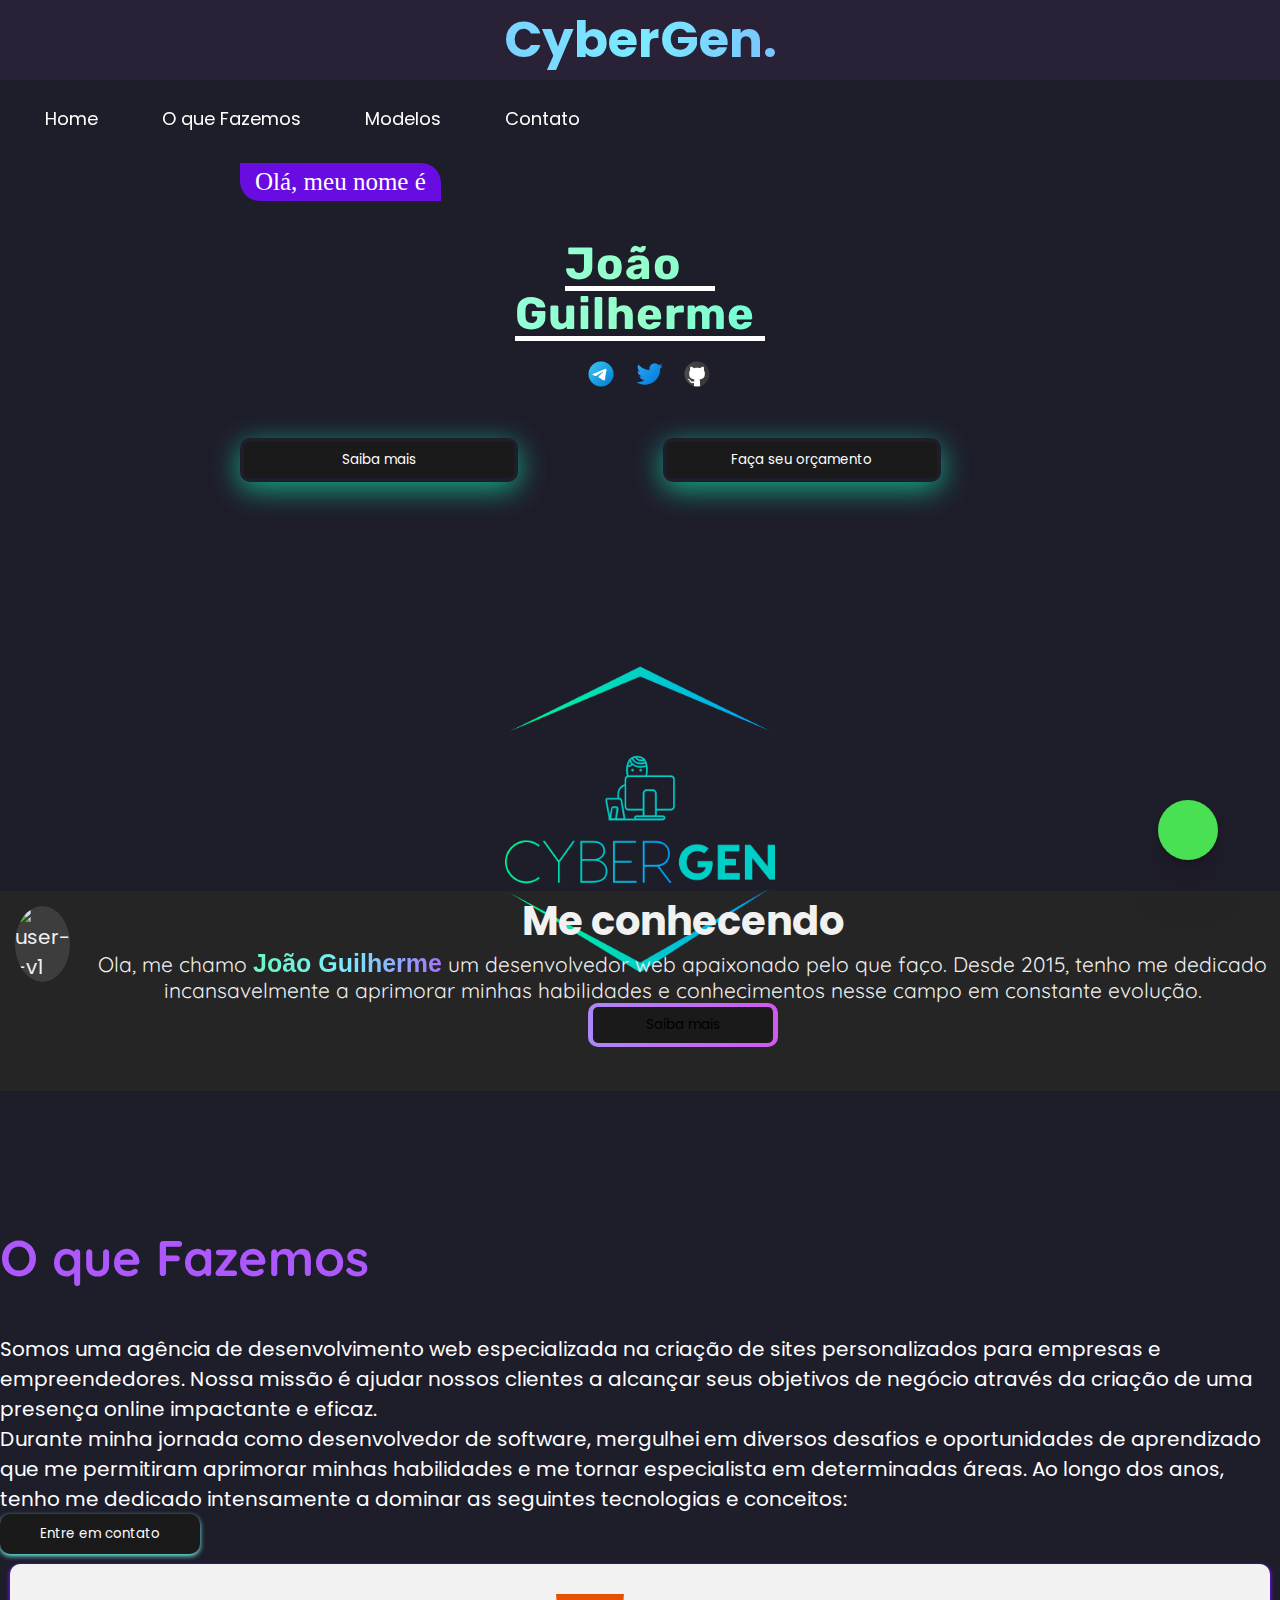
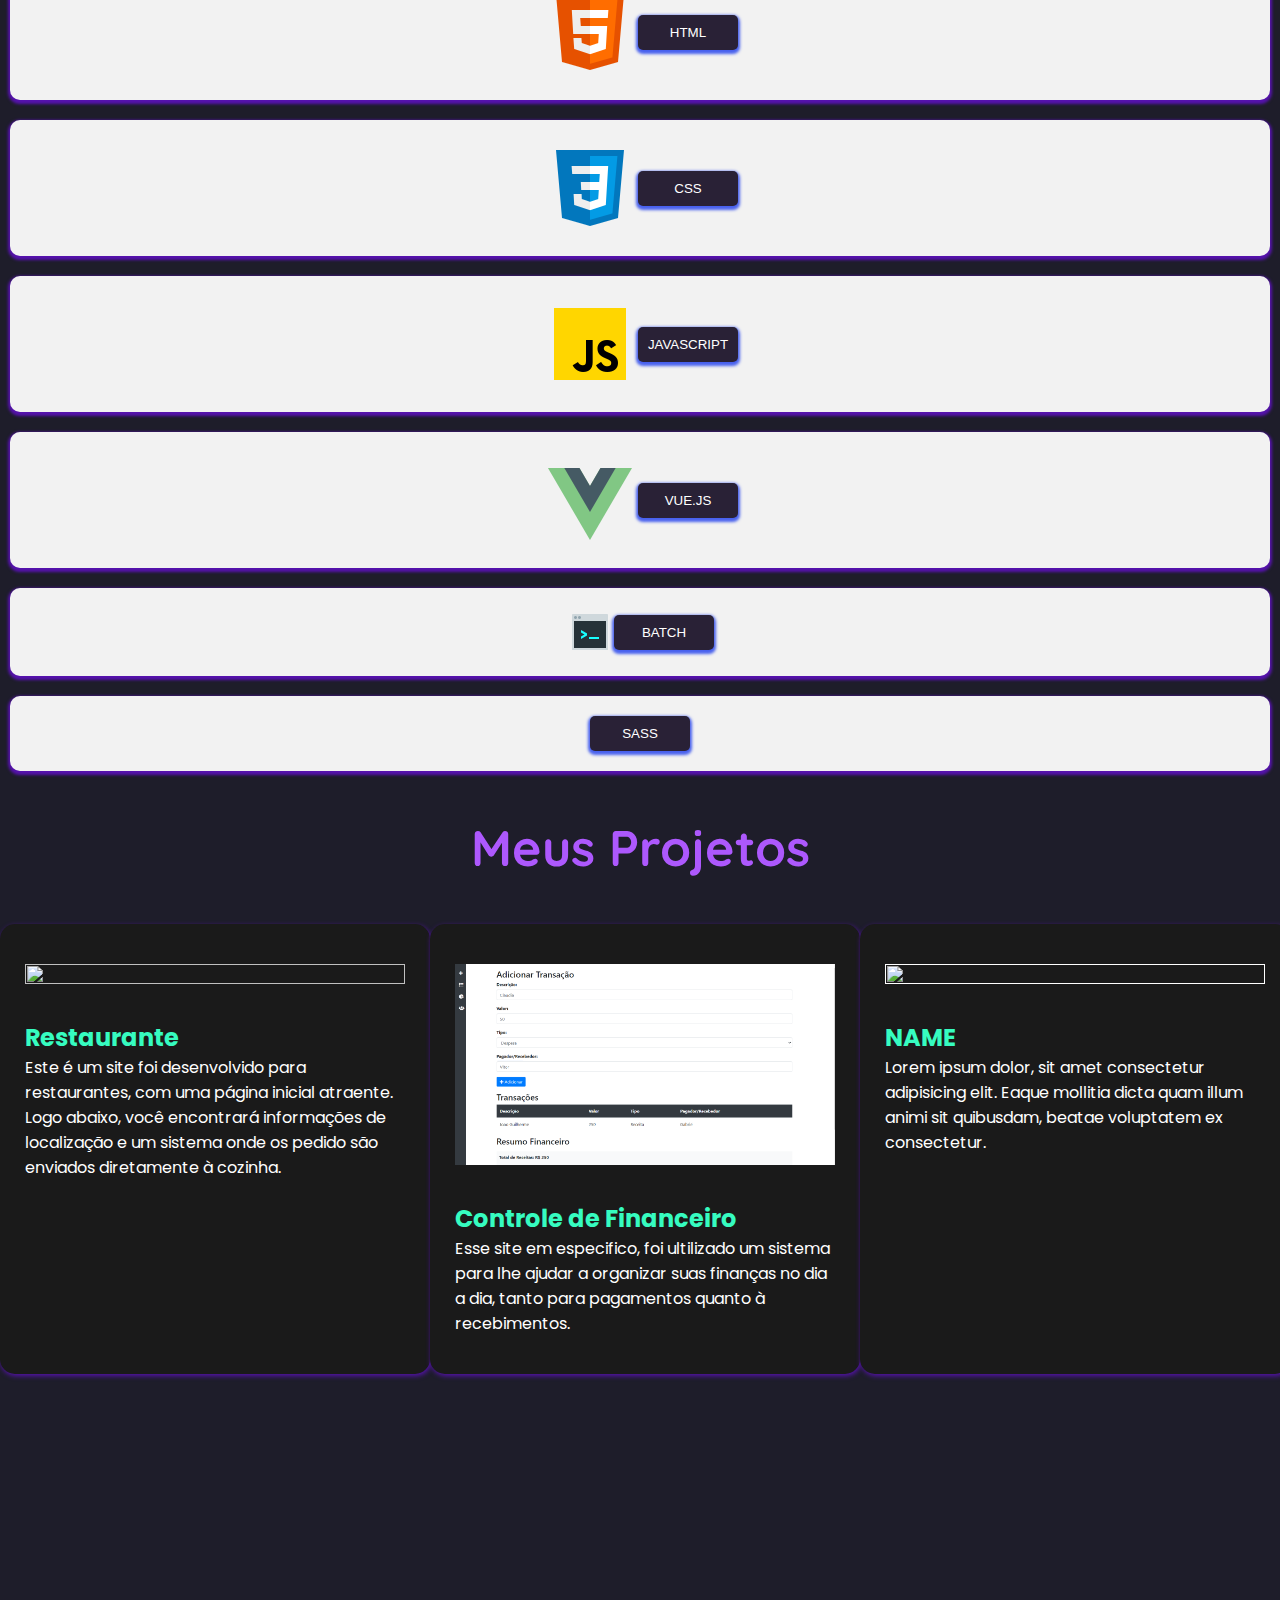
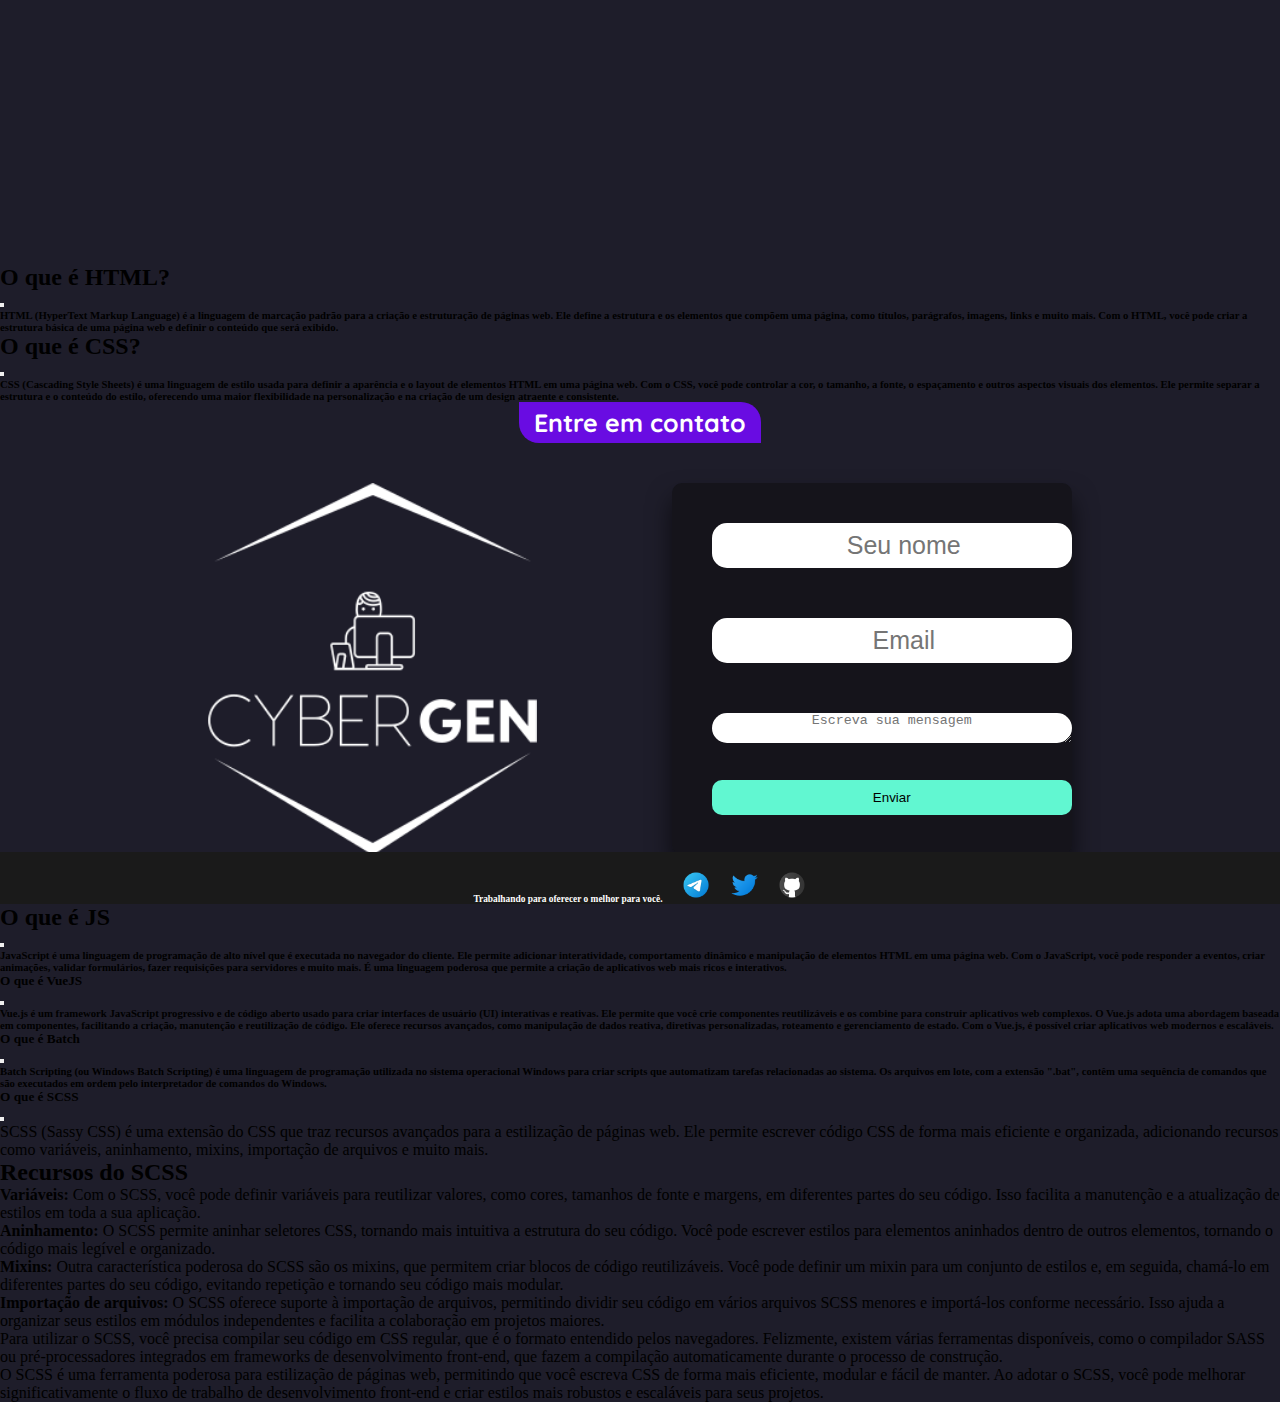
==== commit e3d5f224: "Update index.html" ====
--- a/index.html
+++ b/index.html
@@ -495,59 +495,6 @@
     </div>
   </div>
   </div>
-  <div class="box__models">
-    <div class="content-text-hover"><a href="">
-        <div class="content-text">
-          <img src="" alt="">
-
-          <div class="text-card">
-            <h2 class="h2-card">NAME</h2>
-            <span>Lorem ipsum dolor sit amet consectetur adipisicing elit. Ab vel eaque perspiciatis corrupti amet esse
-              magnam itaque ipsum quasi dolorem.</span>
-      </a>
-
-    </div>
-
-
-
-  </div>
-  </div>
-  </div>
-  <div class="box__models">
-    <div class="content-text-hover">
-      <div class="content-text"> <a href="">
-          <img src="" alt="">
-
-          <div class="text-card">
-            <h2 class="h2-card">NAME</h2>
-            <span>Lorem ipsum dolor sit amet consectetur adipisicing elit. Eius nihil, minus beatae fugiat quod voluptas
-              architecto veritatis quas libero corrupti?</span>
-        </a>
-
-      </div>
-
-
-
-    </div>
-  </div>
-  </div>
-  <div class="box__models">
-    <div class="content-text-hover">
-      <div class="content-text"> <a href="">
-          <img src="" alt="">
-
-          <div class="text-card">
-            <h2 class="h2-card">NAME</h2>
-            <span>Lorem ipsum, dolor sit amet consectetur adipisicing elit. Omnis beatae harum autem ducimus pariatur
-              delectus rerum nobis quae eaque impedit!</span>
-        </a>
-
-      </div>
-
-
-    </div>
-  </div>
-  </div>
   </div>
 
   </div>
@@ -729,4 +676,4 @@
 
 </body>
 
-</html>+</html>
